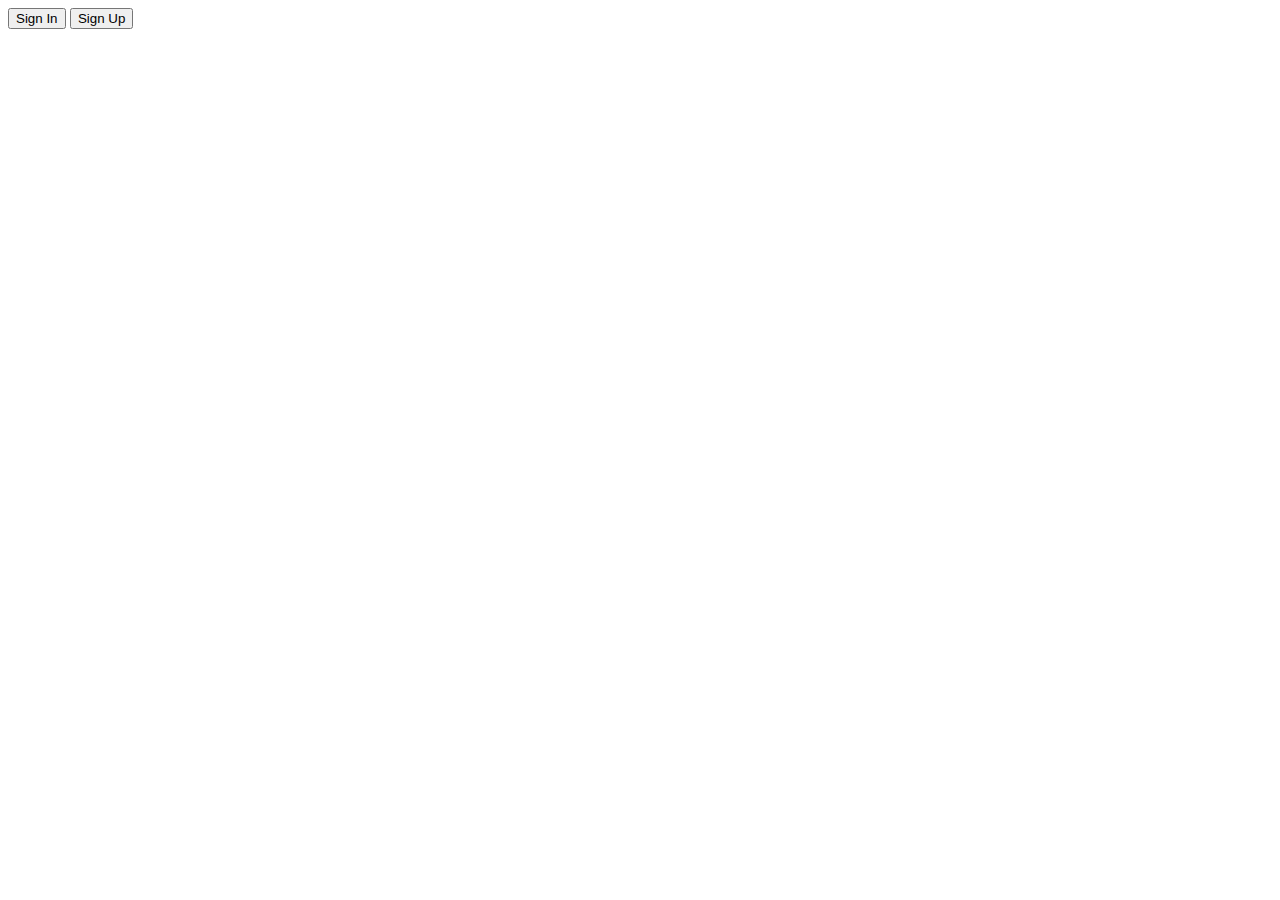
==== index.html @ 07238143 "commit changes" ====
<!DOCTYPE html>
<html>

<head>
    <!-- TODO: Include Font Awesome file here -->
    <!-- TODO: Include Google Fonts file here -->
    <meta charset="UTF-8">
    <title>Scribbler</title>
    <link rel="stylesheet" href="scribler.css">
    
</head>

<body>
   <button id="Btn">Sign In</button>
   
    <div id="sModal" class="modal">
        <div class="modal-cont">
            <span class="cross">&times;</span>
            
            <form>
                <h2>Welcome Back</h2><hr />
              
                <span>Username</span><br />
                <input type="text" id="username" placeholder="Enter Username" class="input"/><br />

                <span>Password</span><br />
                <input type="text" id="pwd" placeholder="Enter Password" class="input" /><br />
                
                <button type="submit" id="HSign">Sign Up</button>
            </form>
        </div>
    </div>
    


    <button id="myBtn">Sign Up</button>

    <div id="myModal" class="modal">
        <div class="modal-content">
            <span class="close">&times;</span>
            
            <form>
                <h2>Get Started</h2><hr />
                <span>Full Name</span><br />
                <input type="text" id="name" placeholder="Enter Full Name" class="input"/><br />
                <span>Username</span><br />
                <input type="text" id="username" placeholder="Enter Username" class="input"/><br />
                <span>Password</span><br />
                <input type="text" id="pwd" placeholder="Enter Password" class="input"/><br />
                <span>Confirm Password</span><br />
                <input type="text" id="cpwd" placeholder="Confirm Password" class="input"/><br />
                <button type="submit" id="HSign">Sign Up</button>
            </form>
        </div>
    </div>
    <script src="jscribler.js"></script>
  


</body>

</html>
---- scribler.css ----
﻿body {
    font-family: Arial, Helvetica, sans-serif;
}

/* The Modal (background) */
.modal {
    display: none; /* Hidden by default */
    position: fixed; /* Stay in place */
    z-index: 1; /* Sit on top */
    padding-top: 100px; /* Location of the box */
    left: 0;
    top: 0;
    width: 100%; /* Full width */
    height: 100%; /* Full height */
    overflow: auto; /* Enable scroll if needed */
    background-color: rgb(0,0,0); /* Fallback color */
    background-color: rgba(0,0,0,0.4); /* Black w/ opacity */
}

/* Modal Content */
.modal-content,.modal-cont {
    background-color: #fefefe;
    margin: auto;
    padding: 20px;
    border: 1px solid #888;
    width: 20%;
}

/* The Close Button */
.close,.cross {
    color: #aaaaaa;
    float: right;
    font-size: 28px;
    font-weight: bold;
}

    .close:hover,
    .close:focus, .cross:hover,
    .cross:focus
    {
        color: #000;
        text-decoration: none;
        cursor: pointer;
    }
#HSign{
    width: 94%;
    background-color: #4CAF50;
    color: white;
    padding: 14px 20px;
    margin: 8px 0;
    border: none;
    border-radius: 4px;
    cursor: pointer;
}
.input {
    width: 90% ;
  
}
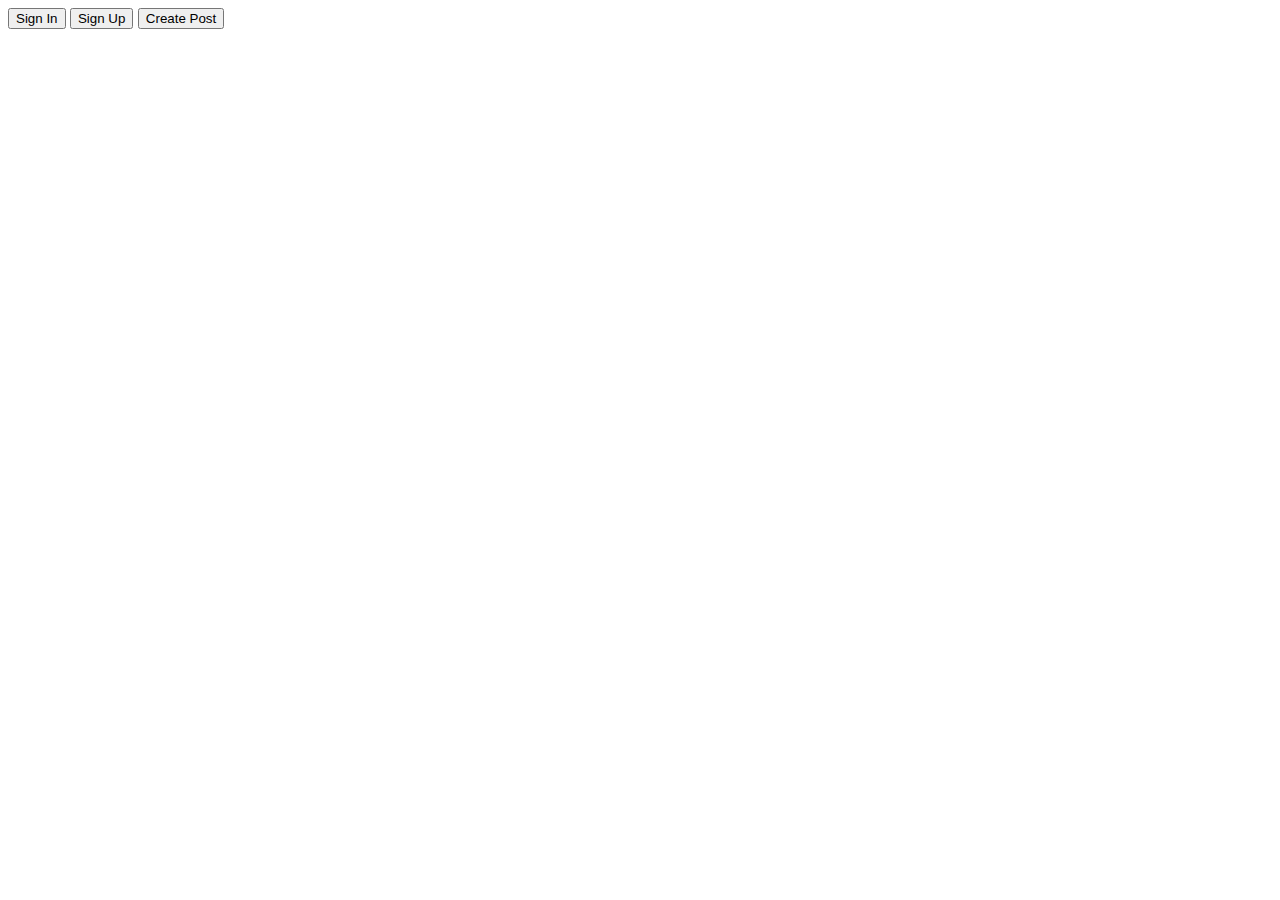
==== commit bdb4db74: "changes" ====
--- a/index.html
+++ b/index.html
@@ -11,26 +11,28 @@
 </head>
 
 <body>
-   <button id="Btn">Sign In</button>
-   
+    <button id="Btn">Sign In</button>
+
     <div id="sModal" class="modal">
         <div class="modal-cont">
             <span class="cross">&times;</span>
-            
+
             <form>
                 <h2>Welcome Back</h2><hr />
-              
+
                 <span>Username</span><br />
-                <input type="text" id="username" placeholder="Enter Username" class="input"/><br />
+                <input type="text" id="username" placeholder="Enter Username" class="input" /><br />
 
                 <span>Password</span><br />
-                <input type="text" id="pwd" placeholder="Enter Password" class="input" /><br />
-                
+                <input type="password" id="pwd" placeholder="Enter Password" class="input" /><br />
+
                 <button type="submit" id="HSign">Sign Up</button>
+
+                <span>Not a member?<a href=""> Sign Up</a></span>
             </form>
         </div>
     </div>
-    
+
 
 
     <button id="myBtn">Sign Up</button>
@@ -38,23 +40,47 @@
     <div id="myModal" class="modal">
         <div class="modal-content">
             <span class="close">&times;</span>
-            
+
             <form>
                 <h2>Get Started</h2><hr />
                 <span>Full Name</span><br />
-                <input type="text" id="name" placeholder="Enter Full Name" class="input"/><br />
+                <input type="text" id="name" placeholder="Enter Full Name" class="input" /><br />
                 <span>Username</span><br />
-                <input type="text" id="username" placeholder="Enter Username" class="input"/><br />
+                <input type="text" id="username" placeholder="Enter Username" class="input" /><br />
                 <span>Password</span><br />
-                <input type="text" id="pwd" placeholder="Enter Password" class="input"/><br />
+                <input type="password" id="pwd" placeholder="Enter Password" class="input" /><br />
                 <span>Confirm Password</span><br />
-                <input type="text" id="cpwd" placeholder="Confirm Password" class="input"/><br />
+                <input type="password" id="cpwd" placeholder="Confirm Password" class="input" /><br />
                 <button type="submit" id="HSign">Sign Up</button>
             </form>
         </div>
     </div>
+
+
+    <button id="createPost">Create Post</button>
+    <div id="createPost" class="modal">
+        <div class="modal-content">
+            <span class="closed">&times;</span>
+
+            <form>
+                <h2>Pen Your Post</h2><hr />
+                <span>Title</span><br />
+                <input type="text" id="name"  class="input" /><br />
+                <span>Username</span><br />
+                <input type="text" id="username" placeholder="Enter Username" class="input" /><br />
+                <span>Password</span><br />
+                <input type="password" id="pwd" placeholder="Enter Password" class="input" /><br />
+                <span>Confirm Password</span><br />
+                <input type="password" id="cpwd" placeholder="Confirm Password" class="input" /><br />
+                <button type="submit" id="HSign">Sign Up</button>
+            </form>
+        </div>
+    </div>
+
+
+
     <script src="jscribler.js"></script>
-  
+
 
 
 </body>
--- a/scribler.css
+++ b/scribler.css
@@ -46,7 +46,7 @@
     width: 94%;
     background-color: #4CAF50;
     color: white;
-    padding: 14px 20px;
+    padding: 14px 14px;
     margin: 8px 0;
     border: none;
     border-radius: 4px;
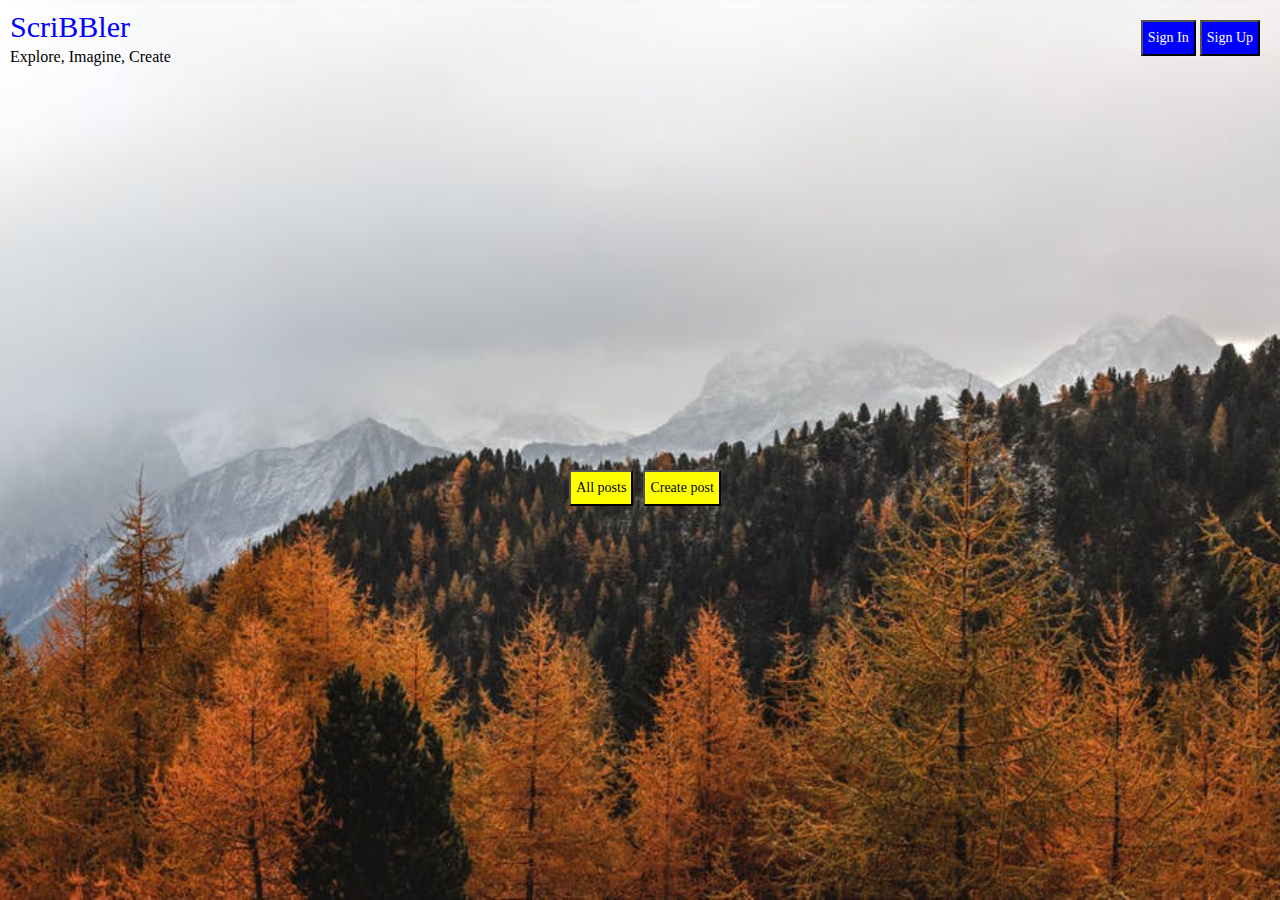
==== commit ea3b6601: "Changes" ====
--- a/index.html
+++ b/index.html
@@ -1,88 +1,109 @@
 <!DOCTYPE html>
 <html>
+<head>
+  <title>ScriBBler</title>
+  <!-- Place all CSS for header in this file -->
+  <link href='css/header.css' rel='stylesheet' type='text/css'>
 
-<head>
-    <!-- TODO: Include Font Awesome file here -->
-    <!-- TODO: Include Google Fonts file here -->
-    <meta charset="UTF-8">
-    <title>Scribbler</title>
-    <link rel="stylesheet" href="scribler.css">
-    
+  <!-- Place all CSS for the rest of the elements in this file -->
+  <link href='css/index.css' rel='stylesheet' type='text/css'>
+
+  <!-- Place all CSS for fonts in this file -->
+  <link href='css/font.css' rel='stylesheet' type='text/css'>
+  <link rel="preconnect" href="https://fonts.gstatic.com">
+<link href="https://fonts.googleapis.com/css2?family=Source+Sans+Pro:ital@1&display=swap" rel="stylesheet">
+
+
 </head>
-
 <body>
-    <button id="Btn">Sign In</button>
-
-    <div id="sModal" class="modal">
-        <div class="modal-cont">
-            <span class="cross">&times;</span>
-
-            <form>
-                <h2>Welcome Back</h2><hr />
-
-                <span>Username</span><br />
-                <input type="text" id="username" placeholder="Enter Username" class="input" /><br />
-
-                <span>Password</span><br />
-                <input type="password" id="pwd" placeholder="Enter Password" class="input" /><br />
-
-                <button type="submit" id="HSign">Sign Up</button>
-
-                <span>Not a member?<a href=""> Sign Up</a></span>
-            </form>
-        </div>
+  <div id="main-container-div">
+    <div class="header">
+      <div class="title-container">
+        <p class="title">ScriBBler</p>
+        <p class="sub-title">Explore, Imagine, Create</p>
+      </div>
+      <div class="login-buttons-container">
+        <button onclick="showSignInModal()" class="blue-button" type="button">Sign In</button>
+        <button onclick="showSignUpModal()" class="blue-button" type="button">Sign Up</button>
+      </div>
     </div>
 
-
-
-    <button id="myBtn">Sign Up</button>
-
-    <div id="myModal" class="modal">
-        <div class="modal-content">
-            <span class="close">&times;</span>
-
-            <form>
-                <h2>Get Started</h2><hr />
-                <span>Full Name</span><br />
-                <input type="text" id="name" placeholder="Enter Full Name" class="input" /><br />
-                <span>Username</span><br />
-                <input type="text" id="username" placeholder="Enter Username" class="input" /><br />
-                <span>Password</span><br />
-                <input type="password" id="pwd" placeholder="Enter Password" class="input" /><br />
-                <span>Confirm Password</span><br />
-                <input type="password" id="cpwd" placeholder="Confirm Password" class="input" /><br />
-                <button type="submit" id="HSign">Sign Up</button>
-            </form>
-        </div>
+    <div class="postButtons">
+      <button onclick="navigateToBlogList()" class="yellow-button" type="button">All posts</button>
+      <button onclick="showCreatePost()" class="yellow-button" type="button">Create post</button>
     </div>
 
+  </div>
 
-    <button id="createPost">Create Post</button>
-    <div id="createPost" class="modal">
+    <div>
+      <div class="modal" id="signin-modal">
         <div class="modal-content">
-            <span class="closed">&times;</span>
 
-            <form>
-                <h2>Pen Your Post</h2><hr />
-                <span>Title</span><br />
-                <input type="text" id="name"  class="input" /><br />
-                <span>Username</span><br />
-                <input type="text" id="username" placeholder="Enter Username" class="input" /><br />
-                <span>Password</span><br />
-                <input type="password" id="pwd" placeholder="Enter Password" class="input" /><br />
-                <span>Confirm Password</span><br />
-                <input type="password" id="cpwd" placeholder="Confirm Password" class="input" /><br />
-                <button type="submit" id="HSign">Sign Up</button>
-            </form>
+        <div class="modal-head">
+          <span onclick="hideSignInModal()" id="close" class="close">&times;</span>
+          <h2 class="modal-title">Welcome Back!</h2>
         </div>
+        <hr>
+        <form>
+          <label for="username" class="label-text">Username</label>
+          <input type="text" id="username" placeholder="Enter Username" required>
+          <label for="password" class="label-text">Password</label>
+          <input type="password" id="password" placeholder="Enter Password" required>
+          <button type="submit" onclick="signin(username, password)" class="signin-btn">Sign In</button>
+        </form>
+
+        <p class=bottom-banner>Not a member?<span onclick="hideSignInModal();showSignUpModal()" class=signup>Sign Up</span></p>
+      </div>
+      </div>
+
     </div>
 
+    <div>
+      <div class="modal" id="signup-modal">
+        <div class="modal-content">
 
+        <div class="modal-head">
+          <span onclick="hideSignUpModal()" id="close" class="close">&times;</span>
+          <h2 class="modal-title">Get Started</h2>
+        </div>
+        <hr>
+        <form>
+          <label for="fullname" class="label-text">Full name</label>
+          <input type="text" id="fullname" placeholder="Enter Full Name" required>
+          <label for="username" class="label-text">Username</label>
+          <input type="text" id="username" placeholder="Enter Username" required>
+          <label for="password" class="label-text">Password</label>
+          <input type="password" id="password" placeholder="Enter Password" required>
+          <label for="confirmpassword" class="label-text">Confirm Password</label>
+          <input type="password" id="confirm_password" placeholder="Confirm Password" required>
+          <button type="submit" onclick="signup(firstName,lastName, email, password, mobile)" class="signin-btn">Sign up</button>
+        </form>
+      </div>
+      </div>
+    </div>
 
-    <script src="jscribler.js"></script>
+    <div>
+      <div class="modal" id="create-post-modal">
 
+        <div class="post-modal-content">
 
+          <div class="modal-head">
+            <span onclick="hideCreatePostModal()" id="close" class="close">&times;</span>
+            <h2 class="modal-title">Pen your post</h2>
+          </div>
+          <form id=create-post-form>
+            <label for="tile" class="label-text">Title</label>
+            <input type="text" id="title" placeholder="" required>
+            <label for="content" class="label-text">Content</label>
+            <textarea cols="50" rows="15" name="post-details" form="create-post-form"></textarea>
+            <button type="submit" onclick="createPost()" class="create-btn">Create</button>
+          </form>
+        </div>
+      </div>
+  </div>
+
+  <script src="script\header.js"></script>
+  <script src="script\index.js"></script>
 
 </body>
-
-</html>+</html>
--- a/css/header.css
+++ b/css/header.css
@@ -0,0 +1,123 @@
+/* Set a style for all elements inside the header i.e. Sign Up button, Sign In button,
+the title "ScriBBler" & the sub-heading below "ScriBBLer" */
+.header{
+  display: flex;
+  flex-direction: row;
+  justify-content: space-between;
+  margin: 10px;
+}
+
+.title-container{
+  display: flex;
+  flex-direction: column;
+  justify-content: space-between;
+}
+
+.blue-button{
+  background-color: blue;
+  padding-top: 8px;
+  padding-bottom: 8px;
+  padding-right: 5px;
+  padding-left:5px;
+  color:white;
+  font-family: 'Ubuntu Condensed';
+  font-size: 14px;
+}
+
+.title{
+  font-family: 'Satisfy', cursive;
+  font-size: 30px;
+  color: blue;
+  margin: 0;
+}
+
+.sub-title{
+  font-family: 'Marck Script', cursive;
+  font-size: 10;
+  color: black;
+  margin: 0;
+}
+
+.login-buttons-container{
+  padding: 10px;
+}
+
+.modal {
+  display: none;
+  position: fixed;
+  z-index: 1;
+  left: 0;
+  top: 0;
+  width: 100%;
+  height: 100%;
+  overflow: auto;
+  background-color: rgb(0,0,0);
+  background-color: rgba(0,0,0,0.4);
+  justify-content: center;
+  align-items: center;
+  color: black;
+}
+
+form {
+  display: flex;
+  flex-direction: column;
+}
+
+input {
+  padding: 10px;
+  outline: none;
+  font-family: Abel;
+}
+
+.label-text {
+  font-weight: bold;
+  margin: 10px 0;
+  font-family: Abel;
+}
+
+.modal-content{
+  background-color: #fefefe;
+  margin: auto;
+  padding: 20px;
+  border: 1px solid #888;
+  width: 40%;
+}
+
+.modal-head {
+  display: flex;
+  flex-direction: column;
+}
+
+.close {
+  display: flex;
+  align-self: flex-end;
+  cursor: pointer;
+}
+
+.modal-title{
+  align-self: center;
+  font-family: Abel;
+}
+
+.signin-btn {
+  background-color: green;
+  padding: 10px;
+  border: none;
+  color: #fff;
+  font-size: 16px;
+  margin-top: 20px;
+  cursor: pointer;
+  font-family: Abel;
+}
+
+.signup{
+  color: blue;
+  font-weight: bolder;
+  margin-left: 10px;
+  cursor: pointer;
+  font-family: Abel;
+}
+
+.bottom-banner{
+  font-family: Abel;
+}
--- a/css/index.css
+++ b/css/index.css
@@ -0,0 +1,65 @@
+html{
+  height: 100%;
+  width:100%
+}
+body{
+    background-image: url("../images/background.jpg");
+   background-repeat: no-repeat;
+   background-attachment: fixed;
+   background-position: center center;
+   background-size: cover;
+   margin: 0 !important;
+   background-size: 100% cover!important;
+   overflow:hidden;
+   display: block;
+   height: 100%;
+
+}
+
+#main-container-div{
+  display: flex;
+  flex-direction: column;
+  justify-content: flex-start;
+  height: 100%;
+  width: 100%;
+}
+.yellow-button{
+    background-color: yellow;
+    padding-top: 8px;
+    padding-bottom: 8px;
+    padding-right: 5px;
+    padding-left:5px;
+    color:black;
+    font-family: 'Ubuntu Condensed';
+    font-size: 14px;
+    margin-left: 10px
+}
+.postButtons{
+  display: flex;
+  height: 100%;
+  width: 100%;
+  justify-content: center;
+  align-items: center;
+}
+textarea{
+  margin-top: 10px;
+}
+.create-btn{
+  margin-top: 10px;
+  background-color: green;
+  font-size: 14px;
+  width:100px;
+  color: white;
+  padding: 10px;
+  align-self: center;
+  font-family: Abel;
+}
+.post-modal-content{
+  background-color: #fefefe;
+  margin: auto;
+  padding: 20px;
+  border: 1px solid #888;
+  width: 80%;
+  height: 70%;
+}
+
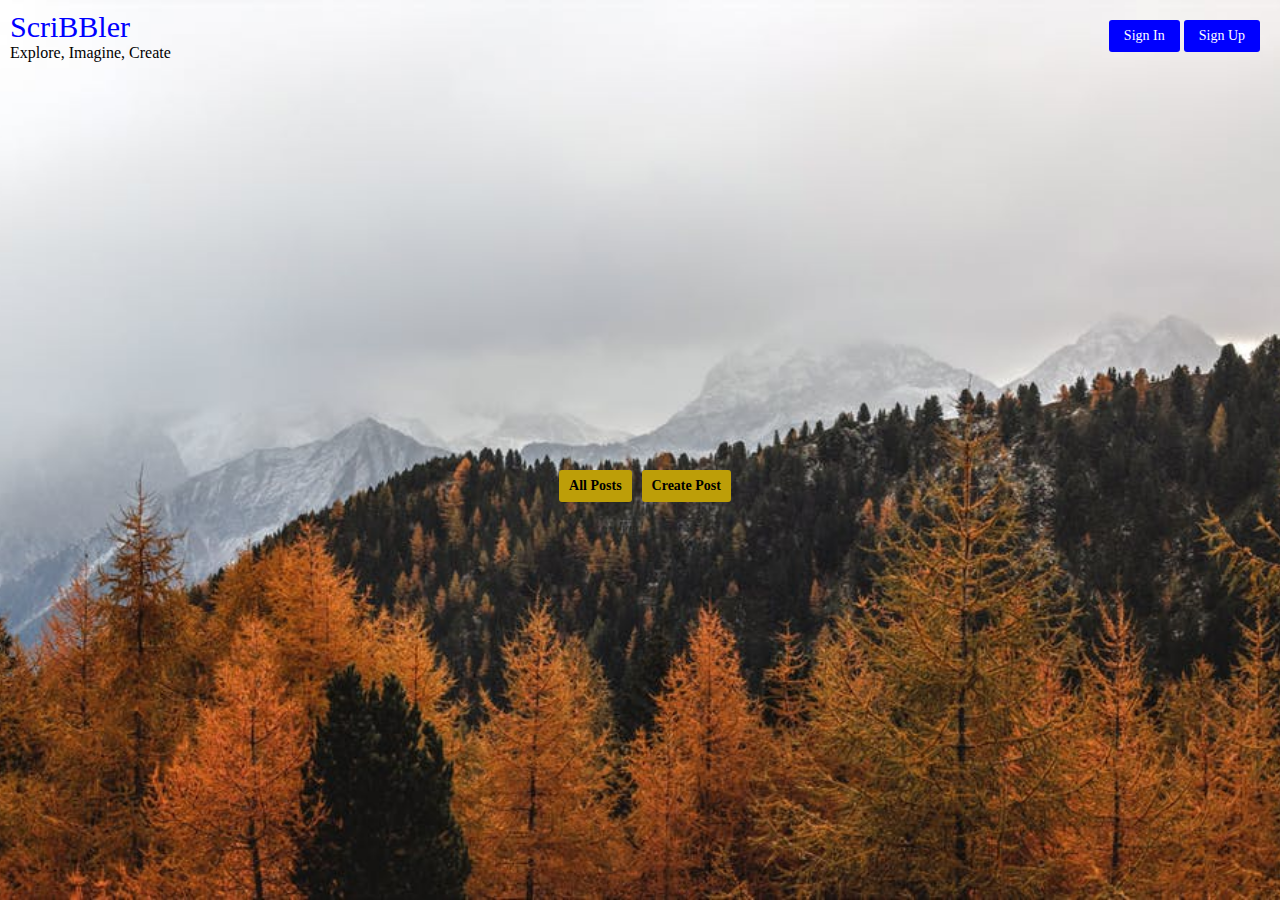
==== commit f1632168: "Changes" ====
--- a/index.html
+++ b/index.html
@@ -16,24 +16,27 @@
 
 </head>
 <body>
-  <div id="main-container-div">
-    <div class="header">
-      <div class="title-container">
-        <p class="title">ScriBBler</p>
-        <p class="sub-title">Explore, Imagine, Create</p>
-      </div>
-      <div class="login-buttons-container">
-        <button onclick="showSignInModal()" class="blue-button" type="button">Sign In</button>
-        <button onclick="showSignUpModal()" class="blue-button" type="button">Sign Up</button>
-      </div>
+    
+    <div id="main-container-div">
+        <!--Header Division-->
+        <div class="header">
+            <div class="title-container">
+                <p class="title">ScriBBler</p>
+                <p class="sub-title">Explore, Imagine, Create</p>
+            </div>
+            <div class="login-buttons-container">
+                <button onclick="showSignInModal()" class="blue-button" type="button">Sign In</button>
+                <button onclick="showSignUpModal()" class="blue-button" type="button">Sign Up</button>
+            </div>
+        </div>
+
+        <!-- Body Post Division-->
+        <div class="postButtons">
+            <button onclick="navigateToBlogList()" class="yellow-button" type="button">All Posts</button>
+            <button onclick="showCreatePost()" class="yellow-button" type="button">Create Post</button>
+        </div>
+
     </div>
-
-    <div class="postButtons">
-      <button onclick="navigateToBlogList()" class="yellow-button" type="button">All posts</button>
-      <button onclick="showCreatePost()" class="yellow-button" type="button">Create post</button>
-    </div>
-
-  </div>
 
     <div>
       <div class="modal" id="signin-modal">
@@ -46,16 +49,15 @@
         <hr>
         <form>
           <label for="username" class="label-text">Username</label>
-          <input type="text" id="username" placeholder="Enter Username" required>
+          <input type="text" id="username" placeholder="Enter Username" class="area" required>
           <label for="password" class="label-text">Password</label>
-          <input type="password" id="password" placeholder="Enter Password" required>
+          <input type="password" id="password" placeholder="Enter Password"class=" area" required>
           <button type="submit" onclick="signin(username, password)" class="signin-btn">Sign In</button>
         </form>
 
         <p class=bottom-banner>Not a member?<span onclick="hideSignInModal();showSignUpModal()" class=signup>Sign Up</span></p>
       </div>
       </div>
-
     </div>
 
     <div>
@@ -69,13 +71,13 @@
         <hr>
         <form>
           <label for="fullname" class="label-text">Full name</label>
-          <input type="text" id="fullname" placeholder="Enter Full Name" required>
+          <input type="text" id="fullname" placeholder="Enter Full Name" class ="area"required>
           <label for="username" class="label-text">Username</label>
-          <input type="text" id="username" placeholder="Enter Username" required>
+          <input type="text" id="username" placeholder="Enter Username" class ="area" required>
           <label for="password" class="label-text">Password</label>
-          <input type="password" id="password" placeholder="Enter Password" required>
+          <input type="password" id="password" placeholder="Enter Password" class ="area" required>
           <label for="confirmpassword" class="label-text">Confirm Password</label>
-          <input type="password" id="confirm_password" placeholder="Confirm Password" required>
+          <input type="password" id="confirm_password" placeholder="Confirm Password" class ="area" required>
           <button type="submit" onclick="signup(firstName,lastName, email, password, mobile)" class="signin-btn">Sign up</button>
         </form>
       </div>
@@ -93,9 +95,9 @@
           </div>
           <form id=create-post-form>
             <label for="tile" class="label-text">Title</label>
-            <input type="text" id="title" placeholder="" required>
+            <input type="text" id="title" placeholder="" class ="area" required>
             <label for="content" class="label-text">Content</label>
-            <textarea cols="50" rows="15" name="post-details" form="create-post-form"></textarea>
+            <textarea cols="50" rows="15" name="post-details" form="create-post-form" class ="area"></textarea>
             <button type="submit" onclick="createPost()" class="create-btn">Create</button>
           </form>
         </div>
--- a/css/header.css
+++ b/css/header.css
@@ -13,15 +13,17 @@
   justify-content: space-between;
 }
 
-.blue-button{
-  background-color: blue;
-  padding-top: 8px;
-  padding-bottom: 8px;
-  padding-right: 5px;
-  padding-left:5px;
-  color:white;
-  font-family: 'Ubuntu Condensed';
-  font-size: 14px;
+.blue-button {
+    background-color: blue;
+    padding-top: 8px;
+    padding-bottom: 8px;
+    padding-right: 15px;
+    padding-left: 15px;
+    color: white;
+    border-radius: 3px;
+    border: none;
+    font-family: 'Ubuntu Condensed';
+    font-size: 14px;
 }
 
 .title{
@@ -80,7 +82,7 @@
   margin: auto;
   padding: 20px;
   border: 1px solid #888;
-  width: 40%;
+  width: 25%;
 }
 
 .modal-head {
@@ -94,20 +96,26 @@
   cursor: pointer;
 }
 
-.modal-title{
-  align-self: center;
-  font-family: Abel;
+.modal-title {
+    color: #33322d;
+    align-self: center;
+    font-family: Bahnschrift Condensed;
 }
-
+.close {
+    color: #aaaaaa;
+    float: right;
+    font-size: 28px;
+    font-weight: bold;
+}
 .signin-btn {
-  background-color: green;
-  padding: 10px;
-  border: none;
-  color: #fff;
-  font-size: 16px;
-  margin-top: 20px;
-  cursor: pointer;
-  font-family: Abel;
+    width: 100%;
+    background-color: #4CAF50;
+    color: white;
+    padding: 14px 14px;
+    margin: 8px 0;
+    border: none;
+    border-radius: 4px;
+    cursor: pointer;
 }
 
 .signup{
--- a/css/index.css
+++ b/css/index.css
@@ -15,7 +15,11 @@
    height: 100%;
 
 }
-
+.area {
+    background-color: #ebeae6;
+    border-radius: 4px;
+    border: none;
+}
 #main-container-div{
   display: flex;
   flex-direction: column;
@@ -23,13 +27,16 @@
   height: 100%;
   width: 100%;
 }
-.yellow-button{
-    background-color: yellow;
+.yellow-button {
+    border-radius: 3px;
+    border: none;
+    font-weight: bold;
+    background-color: #bd9e08;
     padding-top: 8px;
     padding-bottom: 8px;
-    padding-right: 5px;
-    padding-left:5px;
-    color:black;
+    padding-right: 10px;
+    padding-left: 10px;
+    color: black;
     font-family: 'Ubuntu Condensed';
     font-size: 14px;
     margin-left: 10px
@@ -44,15 +51,15 @@
 textarea{
   margin-top: 10px;
 }
-.create-btn{
-  margin-top: 10px;
-  background-color: green;
-  font-size: 14px;
-  width:100px;
-  color: white;
-  padding: 10px;
-  align-self: center;
-  font-family: Abel;
+.create-btn {
+    width: 100%;
+    background-color: #4CAF50;
+    color: white;
+    padding: 14px 14px;
+    margin: 8px 0;
+    border: none;
+    border-radius: 4px;
+    cursor: pointer;
 }
 .post-modal-content{
   background-color: #fefefe;
